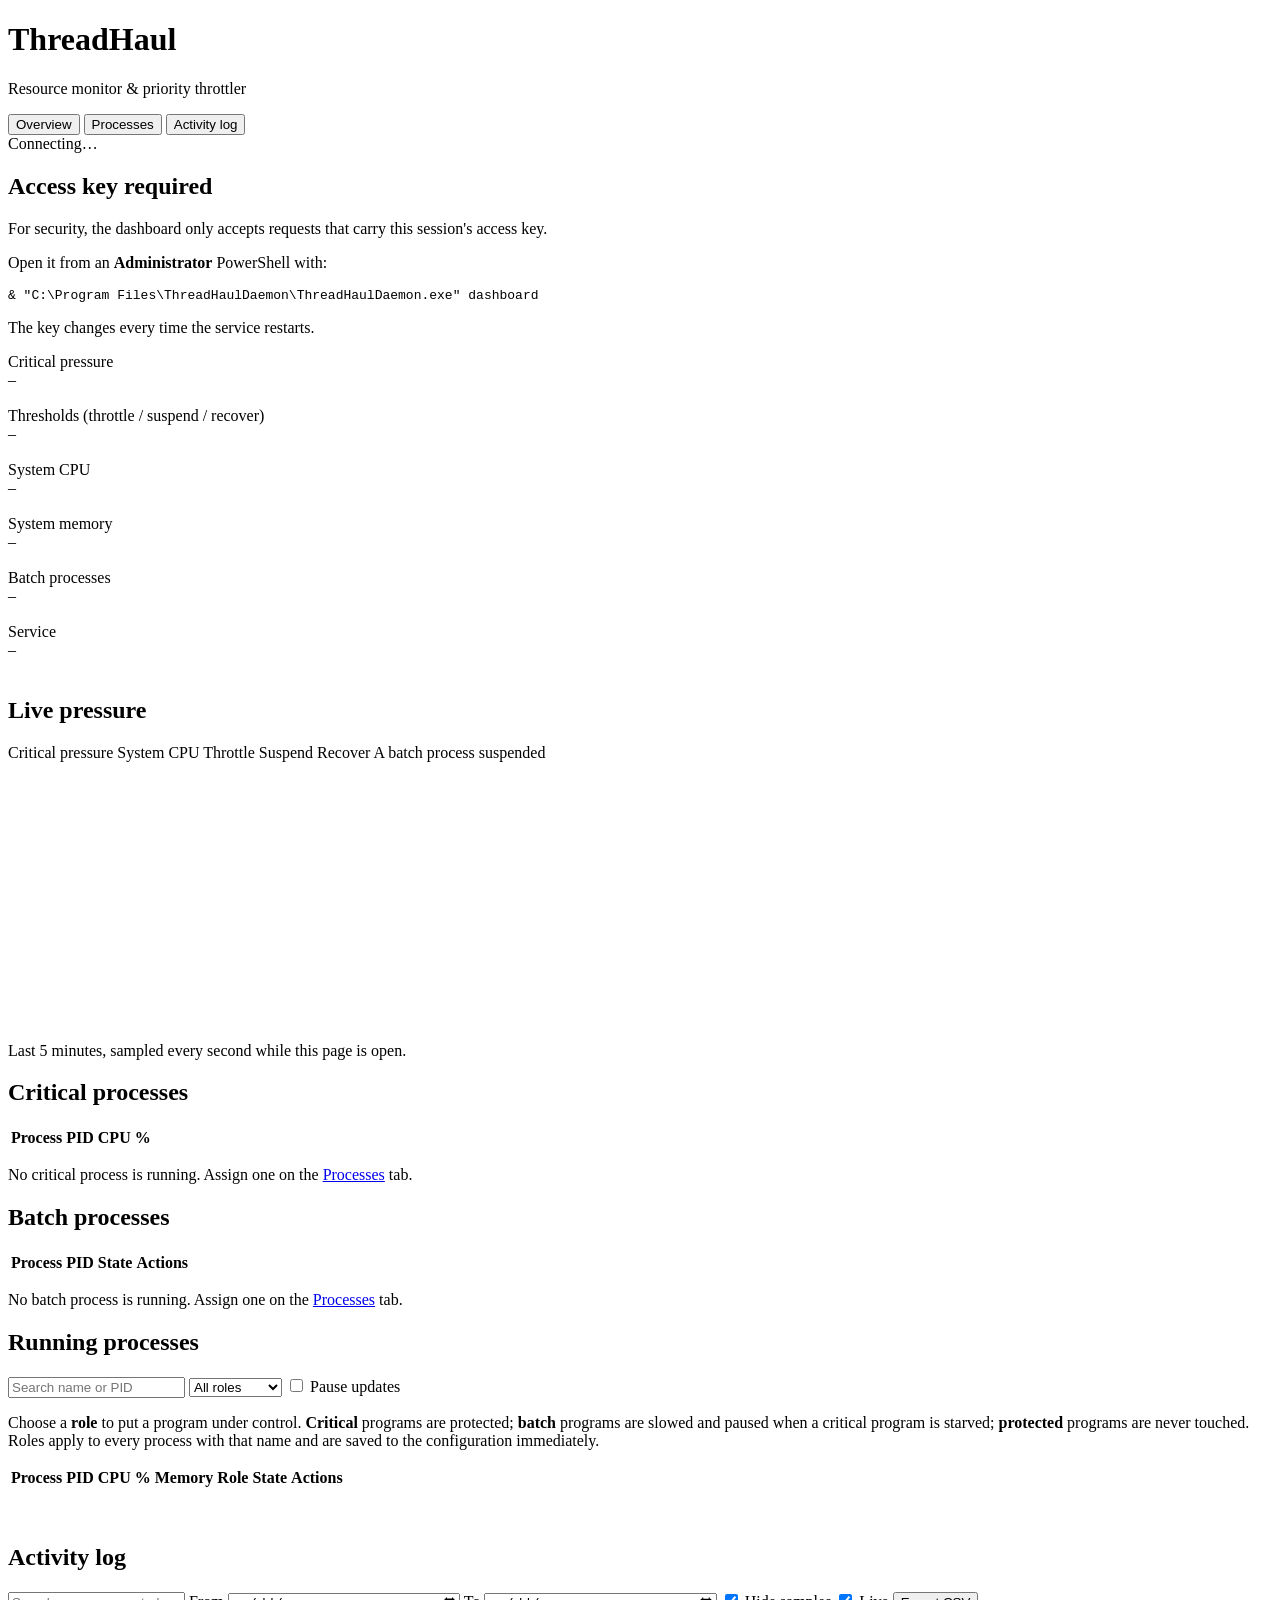
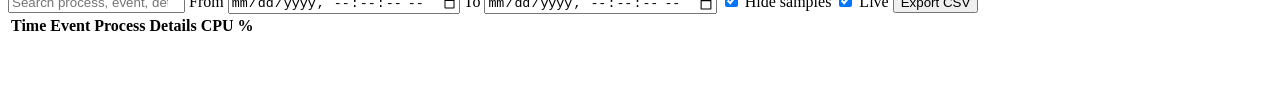
==== Source/Dashboard/index.html @ 7ba7813b "Add web dashboard and live selection of real processes The service now serves a dashboard on 127.0.0" ====
<!doctype html>
<html lang="en">
<head>
  <meta charset="utf-8">
  <meta name="viewport" content="width=device-width, initial-scale=1">
  <title>ThreadHaul Dashboard</title>
  <link rel="stylesheet" href="/styles.css">
  <script src="/app.js" defer></script>
</head>
<body>
  <header class="topbar">
    <div class="brand">
      <span class="logo" aria-hidden="true"></span>
      <div>
        <h1>ThreadHaul</h1>
        <p class="subtitle">Resource monitor &amp; priority throttler</p>
      </div>
    </div>
    <nav class="tabs" role="tablist">
      <button class="tab active" data-tab="overview" role="tab">Overview</button>
      <button class="tab" data-tab="processes" role="tab">Processes</button>
      <button class="tab" data-tab="log" role="tab">Activity log</button>
    </nav>
    <div class="conn" id="conn"><span class="dot"></span><span id="conn-text">Connecting…</span></div>
  </header>

  <div id="auth" class="auth hidden">
    <div class="auth-card">
      <h2>Access key required</h2>
      <p>For security, the dashboard only accepts requests that carry this session's access key.</p>
      <p>Open it from an <strong>Administrator</strong> PowerShell with:</p>
      <pre>&amp; "C:\Program Files\ThreadHaulDaemon\ThreadHaulDaemon.exe" dashboard</pre>
      <p class="muted">The key changes every time the service restarts.</p>
    </div>
  </div>

  <main id="app">
    <!-- ============================== OVERVIEW ============================== -->
    <section id="tab-overview" class="panel">
      <div class="cards">
        <div class="card" id="card-pressure">
          <div class="card-label">Critical pressure</div>
          <div class="card-value" id="kpi-pressure">–</div>
          <div class="card-sub" id="kpi-pressure-sub">&nbsp;</div>
        </div>
        <div class="card">
          <div class="card-label">Thresholds (throttle / suspend / recover)</div>
          <div class="card-value small" id="kpi-thresholds">–</div>
          <div class="card-sub" id="kpi-thresholds-sub">&nbsp;</div>
        </div>
        <div class="card">
          <div class="card-label">System CPU</div>
          <div class="card-value" id="kpi-cpu">–</div>
          <div class="meter"><span id="meter-cpu"></span></div>
          <div class="card-sub" id="kpi-cpu-sub">&nbsp;</div>
        </div>
        <div class="card">
          <div class="card-label">System memory</div>
          <div class="card-value" id="kpi-mem">–</div>
          <div class="meter"><span id="meter-mem"></span></div>
          <div class="card-sub" id="kpi-mem-sub">&nbsp;</div>
        </div>
        <div class="card">
          <div class="card-label">Batch processes</div>
          <div class="card-value" id="kpi-batch">–</div>
          <div class="card-sub" id="kpi-batch-sub">&nbsp;</div>
        </div>
        <div class="card">
          <div class="card-label">Service</div>
          <div class="card-value small" id="kpi-service">–</div>
          <div class="card-sub" id="kpi-service-sub">&nbsp;</div>
        </div>
      </div>

      <div class="box">
        <div class="box-head">
          <h2>Live pressure</h2>
          <div class="legend">
            <span><i class="sw sw-pressure"></i>Critical pressure</span>
            <span><i class="sw sw-cpu"></i>System CPU</span>
            <span><i class="sw sw-high"></i>Throttle</span>
            <span><i class="sw sw-crit"></i>Suspend</span>
            <span><i class="sw sw-low"></i>Recover</span>
            <span><i class="sw sw-susp"></i>A batch process suspended</span>
          </div>
        </div>
        <canvas id="chart" height="260"></canvas>
        <p class="muted small-note">Last 5 minutes, sampled every second while this page is open.</p>
      </div>

      <div class="grid2">
        <div class="box">
          <div class="box-head"><h2>Critical processes</h2></div>
          <table class="table">
            <thead><tr><th>Process</th><th>PID</th><th class="num">CPU %</th></tr></thead>
            <tbody id="critical-body"></tbody>
          </table>
          <p class="empty hidden" id="critical-empty">No critical process is running. Assign one on the <a href="#" data-goto="processes">Processes</a> tab.</p>
        </div>
        <div class="box">
          <div class="box-head"><h2>Batch processes</h2></div>
          <table class="table">
            <thead><tr><th>Process</th><th>PID</th><th>State</th><th class="actions-col">Actions</th></tr></thead>
            <tbody id="batch-body"></tbody>
          </table>
          <p class="empty hidden" id="batch-empty">No batch process is running. Assign one on the <a href="#" data-goto="processes">Processes</a> tab.</p>
        </div>
      </div>
    </section>

    <!-- ============================== PROCESSES ============================== -->
    <section id="tab-processes" class="panel hidden">
      <div class="box">
        <div class="box-head">
          <h2>Running processes</h2>
          <div class="toolbar">
            <input type="search" id="proc-search" placeholder="Search name or PID" autocomplete="off">
            <select id="proc-role-filter">
              <option value="all">All roles</option>
              <option value="critical">Critical</option>
              <option value="batch">Batch</option>
              <option value="protected">Protected</option>
              <option value="none">Unassigned</option>
            </select>
            <label class="check"><input type="checkbox" id="proc-pause"> Pause updates</label>
          </div>
        </div>
        <p class="hint">
          Choose a <strong>role</strong> to put a program under control. <strong>Critical</strong> programs are protected;
          <strong>batch</strong> programs are slowed and paused when a critical program is starved;
          <strong>protected</strong> programs are never touched. Roles apply to every process with that name and are saved to the
          configuration immediately.
        </p>
        <div class="table-wrap">
          <table class="table sortable" id="proc-table">
            <thead>
              <tr>
                <th data-sort="name">Process</th>
                <th data-sort="pid" class="num">PID</th>
                <th data-sort="cpu" class="num sorted-desc">CPU %</th>
                <th data-sort="mem" class="num">Memory</th>
                <th data-sort="role">Role</th>
                <th>State</th>
                <th class="actions-col">Actions</th>
              </tr>
            </thead>
            <tbody id="proc-body"></tbody>
          </table>
        </div>
        <p class="muted small-note" id="proc-footer">&nbsp;</p>
      </div>
    </section>

    <!-- ============================== LOG ============================== -->
    <section id="tab-log" class="panel hidden">
      <div class="box">
        <div class="box-head">
          <h2>Activity log</h2>
          <div class="toolbar">
            <input type="search" id="log-search" placeholder="Search process, event, details" autocomplete="off">
            <label class="field">From <input type="datetime-local" id="log-from" step="1"></label>
            <label class="field">To <input type="datetime-local" id="log-to" step="1"></label>
            <label class="check"><input type="checkbox" id="log-hide-samples" checked> Hide samples</label>
            <label class="check"><input type="checkbox" id="log-live" checked> Live</label>
            <button class="btn" id="log-export">Export CSV</button>
          </div>
        </div>
        <div class="chips" id="log-types"></div>
        <div class="table-wrap">
          <table class="table log-table">
            <thead>
              <tr><th class="time-col">Time</th><th>Event</th><th>Process</th><th>Details</th><th class="num">CPU %</th></tr>
            </thead>
            <tbody id="log-body"></tbody>
          </table>
        </div>
        <p class="muted small-note" id="log-footer">&nbsp;</p>
      </div>
    </section>
  </main>

  <div id="toast" class="toast hidden" role="status"></div>
</body>
</html>
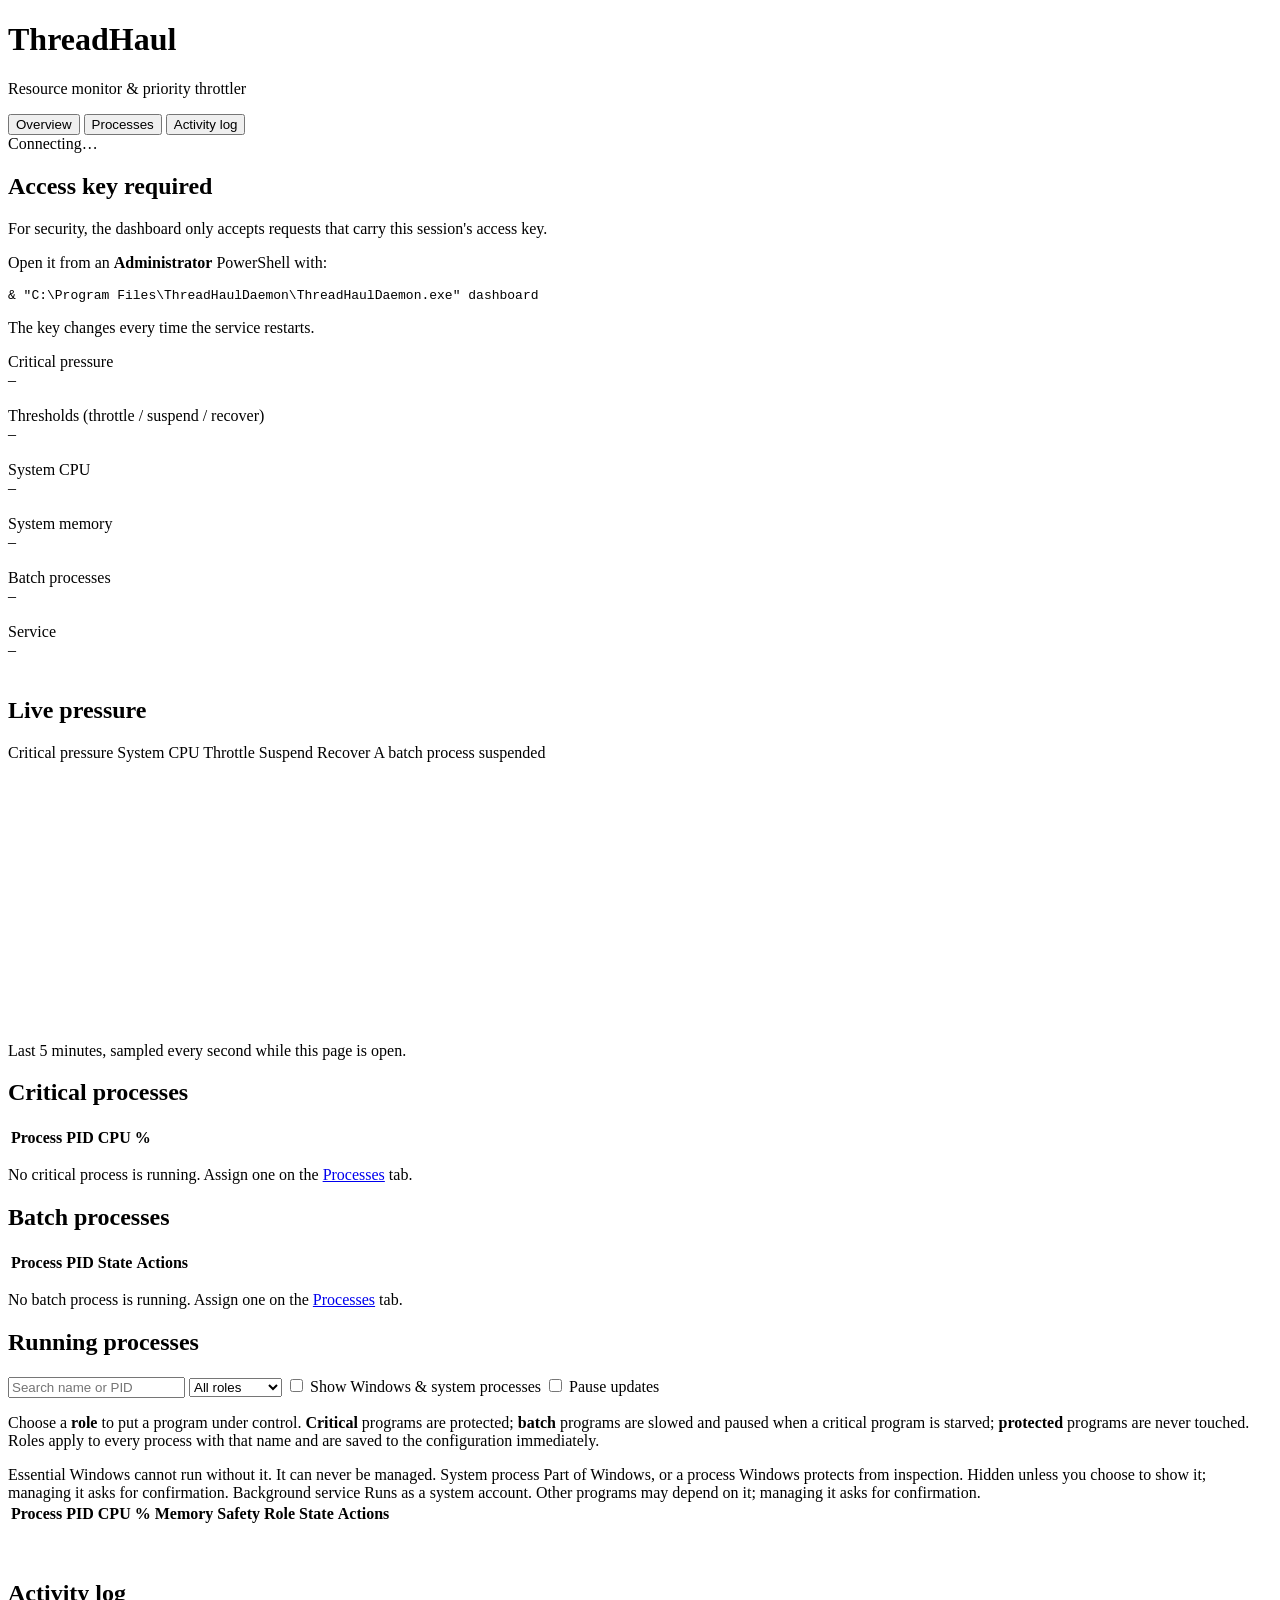
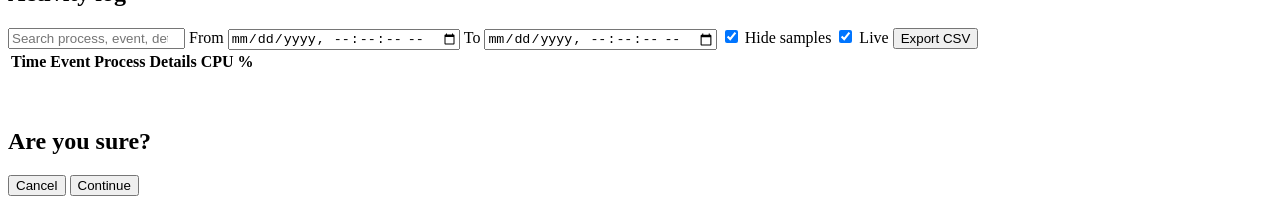
==== commit eec74794: "Protect essential Windows processes from the dashboard Every process now has a safety level: - essen" ====
--- a/Source/Dashboard/index.html
+++ b/Source/Dashboard/index.html
@@ -122,6 +122,7 @@
               <option value="protected">Protected</option>
               <option value="none">Unassigned</option>
             </select>
+            <label class="check"><input type="checkbox" id="proc-show-system"> Show Windows &amp; system processes</label>
             <label class="check"><input type="checkbox" id="proc-pause"> Pause updates</label>
           </div>
         </div>
@@ -131,6 +132,11 @@
           <strong>protected</strong> programs are never touched. Roles apply to every process with that name and are saved to the
           configuration immediately.
         </p>
+        <div class="safety-legend">
+          <span><span class="badge safety-essential">Essential</span> Windows cannot run without it. It can never be managed.</span>
+          <span><span class="badge safety-system">System process</span> Part of Windows, or a process Windows protects from inspection. Hidden unless you choose to show it; managing it asks for confirmation.</span>
+          <span><span class="badge safety-service">Background service</span> Runs as a system account. Other programs may depend on it; managing it asks for confirmation.</span>
+        </div>
         <div class="table-wrap">
           <table class="table sortable" id="proc-table">
             <thead>
@@ -139,6 +145,7 @@
                 <th data-sort="pid" class="num">PID</th>
                 <th data-sort="cpu" class="num sorted-desc">CPU %</th>
                 <th data-sort="mem" class="num">Memory</th>
+                <th data-sort="safety">Safety</th>
                 <th data-sort="role">Role</th>
                 <th>State</th>
                 <th class="actions-col">Actions</th>
@@ -147,6 +154,7 @@
             <tbody id="proc-body"></tbody>
           </table>
         </div>
+        <p class="muted small-note" id="proc-hidden"></p>
         <p class="muted small-note" id="proc-footer">&nbsp;</p>
       </div>
     </section>
@@ -180,5 +188,17 @@
   </main>
 
   <div id="toast" class="toast hidden" role="status"></div>
+
+  <div id="modal" class="modal hidden" role="dialog" aria-modal="true" aria-labelledby="modal-title">
+    <div class="modal-card">
+      <h2 id="modal-title">Are you sure?</h2>
+      <p id="modal-body"></p>
+      <p class="modal-reason" id="modal-reason"></p>
+      <div class="modal-actions">
+        <button class="btn" id="modal-cancel">Cancel</button>
+        <button class="btn btn-danger-solid" id="modal-ok">Continue</button>
+      </div>
+    </div>
+  </div>
 </body>
 </html>
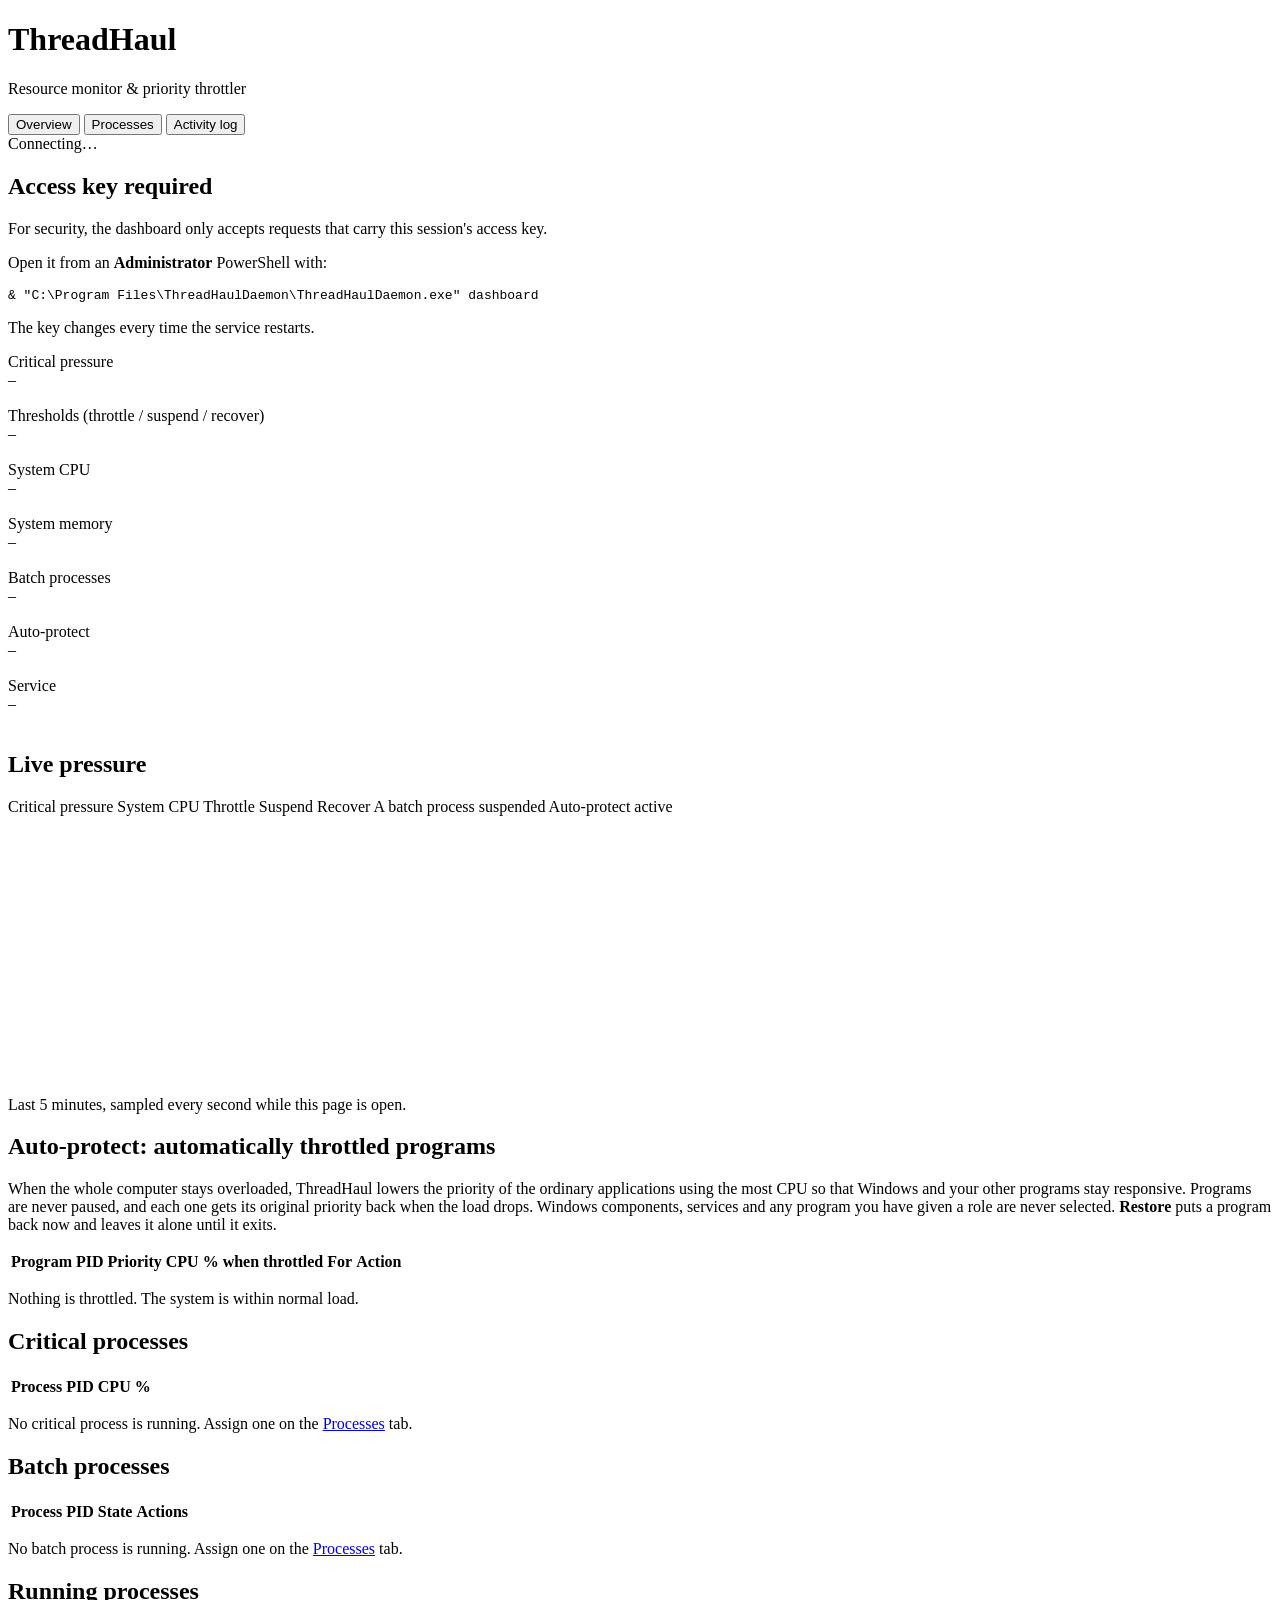
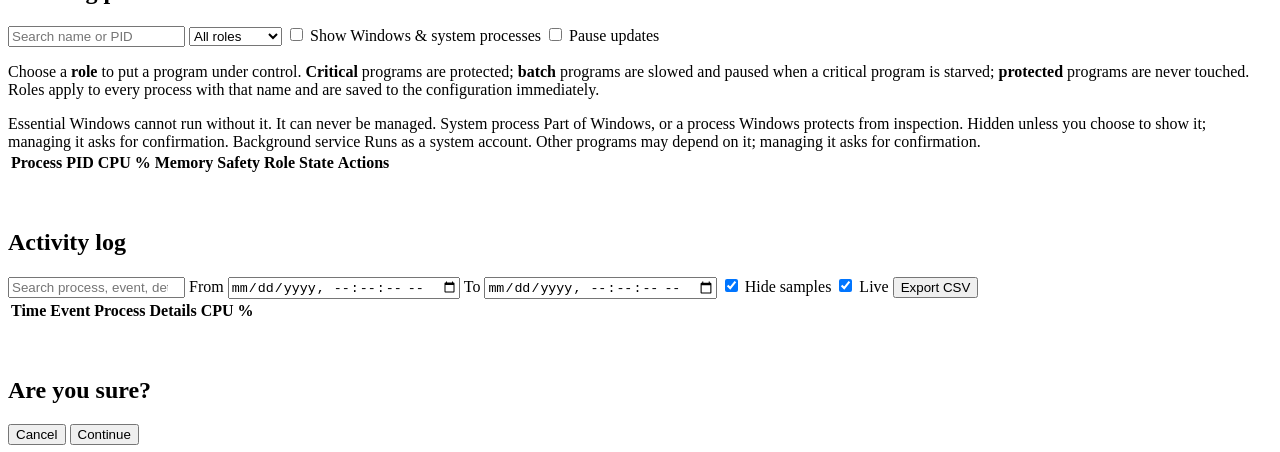
==== commit e239ed67: "Add automatic system-wide CPU protection When total system CPU stays at or above 90% for 5 s, the se" ====
--- a/Source/Dashboard/index.html
+++ b/Source/Dashboard/index.html
@@ -65,6 +65,11 @@
           <div class="card-value" id="kpi-batch">–</div>
           <div class="card-sub" id="kpi-batch-sub">&nbsp;</div>
         </div>
+        <div class="card" id="card-auto">
+          <div class="card-label">Auto-protect</div>
+          <div class="card-value small" id="kpi-auto">–</div>
+          <div class="card-sub" id="kpi-auto-sub">&nbsp;</div>
+        </div>
         <div class="card">
           <div class="card-label">Service</div>
           <div class="card-value small" id="kpi-service">–</div>
@@ -82,10 +87,29 @@
             <span><i class="sw sw-crit"></i>Suspend</span>
             <span><i class="sw sw-low"></i>Recover</span>
             <span><i class="sw sw-susp"></i>A batch process suspended</span>
+            <span><i class="sw sw-auto"></i>Auto-protect active</span>
           </div>
         </div>
         <canvas id="chart" height="260"></canvas>
         <p class="muted small-note">Last 5 minutes, sampled every second while this page is open.</p>
+      </div>
+
+      <div class="box" id="auto-box">
+        <div class="box-head">
+          <h2>Auto-protect: automatically throttled programs</h2>
+          <span class="muted small-note" id="auto-rule"></span>
+        </div>
+        <p class="hint">
+          When the whole computer stays overloaded, ThreadHaul lowers the priority of the ordinary applications using the most
+          CPU so that Windows and your other programs stay responsive. Programs are never paused, and each one gets its original
+          priority back when the load drops. Windows components, services and any program you have given a role are never
+          selected. <strong>Restore</strong> puts a program back now and leaves it alone until it exits.
+        </p>
+        <table class="table">
+          <thead><tr><th>Program</th><th>PID</th><th>Priority</th><th class="num">CPU % when throttled</th><th class="num">For</th><th class="actions-col">Action</th></tr></thead>
+          <tbody id="auto-body"></tbody>
+        </table>
+        <p class="empty hidden" id="auto-empty">Nothing is throttled. The system is within normal load.</p>
       </div>
 
       <div class="grid2">
